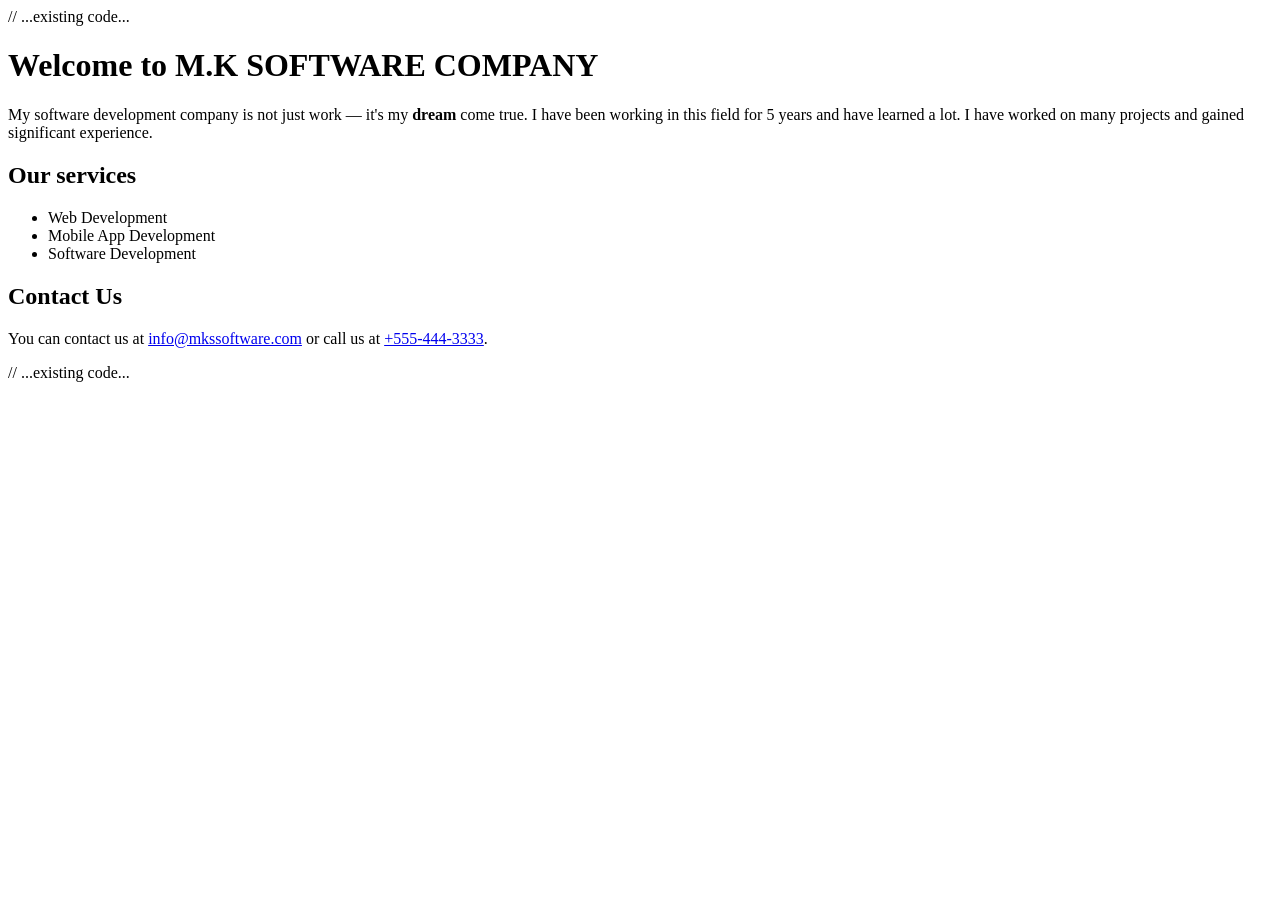
==== index.html @ 149a73dd "Add files via upload" ====
// ...existing code...
<!DOCTYPE html>
<html lang="en">
<head>
  <meta charset="UTF-8">
  <meta name="viewport" content="width=device-width, initial-scale=1.0">
  <title>M.K SOFTWARE COMPANY</title>
</head>
<body>
  <h1>Welcome to M.K SOFTWARE COMPANY</h1>
  <p>My software development company is not just work — it's my <b>dream</b> come true. I have been working in this field for 5 years and have learned a lot. I have worked on many projects and gained significant experience.</p>
  <h2>Our services</h2>
  <ul>
    <li>Web Development</li>
    <li>Mobile App Development</li>
    <li>Software Development</li>
  </ul>
  <h2>Contact Us</h2>
  <p>You can contact us at <a href="mailto:info@mkssoftware.com">info@mkssoftware.com</a> or call us at <a href="tel:+5554443333">+555-444-3333</a>.</p>
</body>
</html>
// ...existing code...
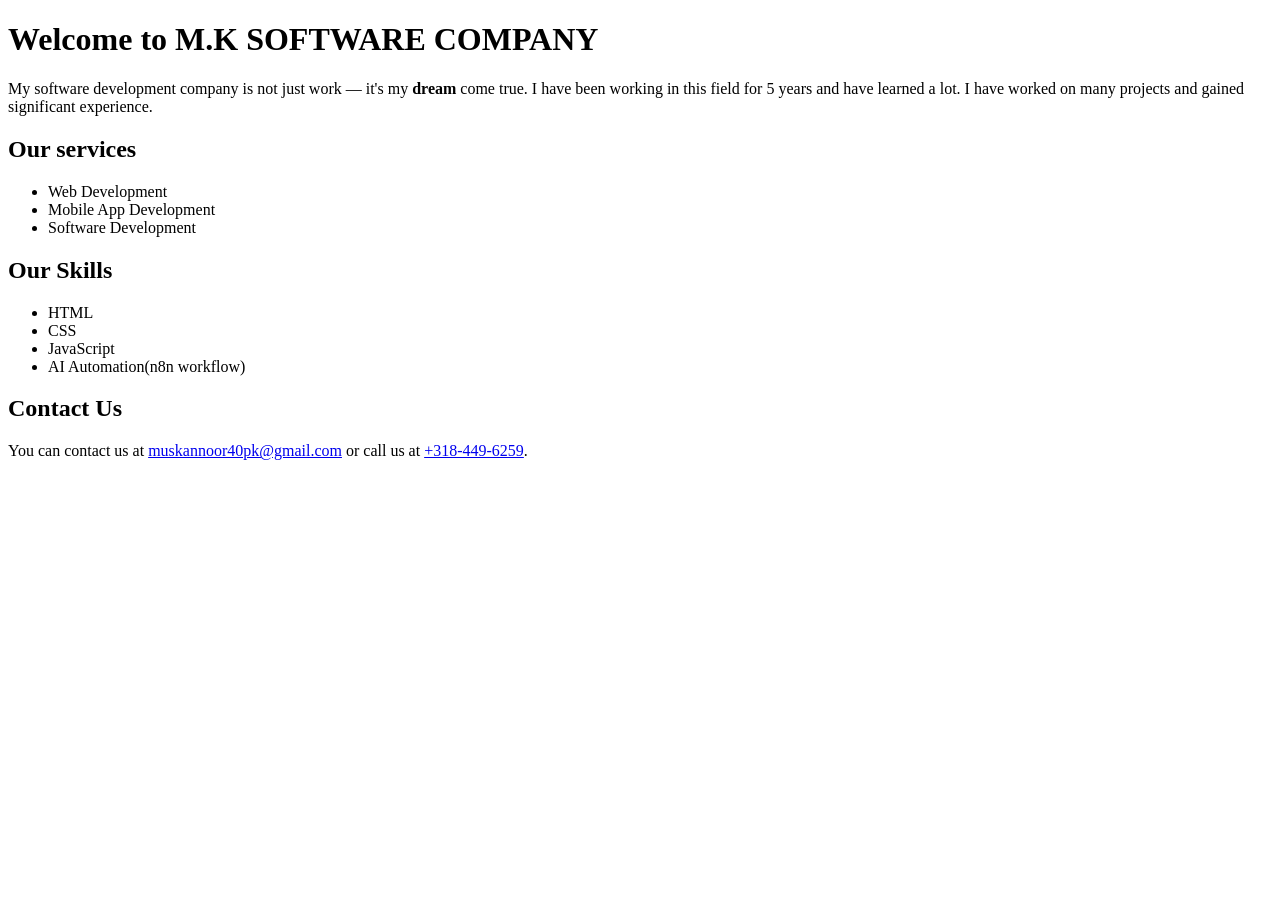
==== commit b335e514: "Update index.html with skills and contact details Added a new section for skills and updated contact" ====
--- a/index.html
+++ b/index.html
@@ -1,4 +1,3 @@
-// ...existing code...
 <!DOCTYPE html>
 <html lang="en">
 <head>
@@ -15,8 +14,14 @@
     <li>Mobile App Development</li>
     <li>Software Development</li>
   </ul>
+  <h2>Our Skills</h2>
+  <ul>
+    <li>HTML</li>
+    <li>CSS</li>
+    <li>JavaScript</li>
+    <li>AI Automation(n8n workflow)</li>
+  </ul>
   <h2>Contact Us</h2>
-  <p>You can contact us at <a href="mailto:info@mkssoftware.com">info@mkssoftware.com</a> or call us at <a href="tel:+5554443333">+555-444-3333</a>.</p>
+  <p>You can contact us at <a href="mailto:muskannoor40pk@gmail.com">muskannoor40pk@gmail.com</a> or call us at <a href="tel:+3184496259">+318-449-6259</a>.</p>
 </body>
 </html>
-// ...existing code...
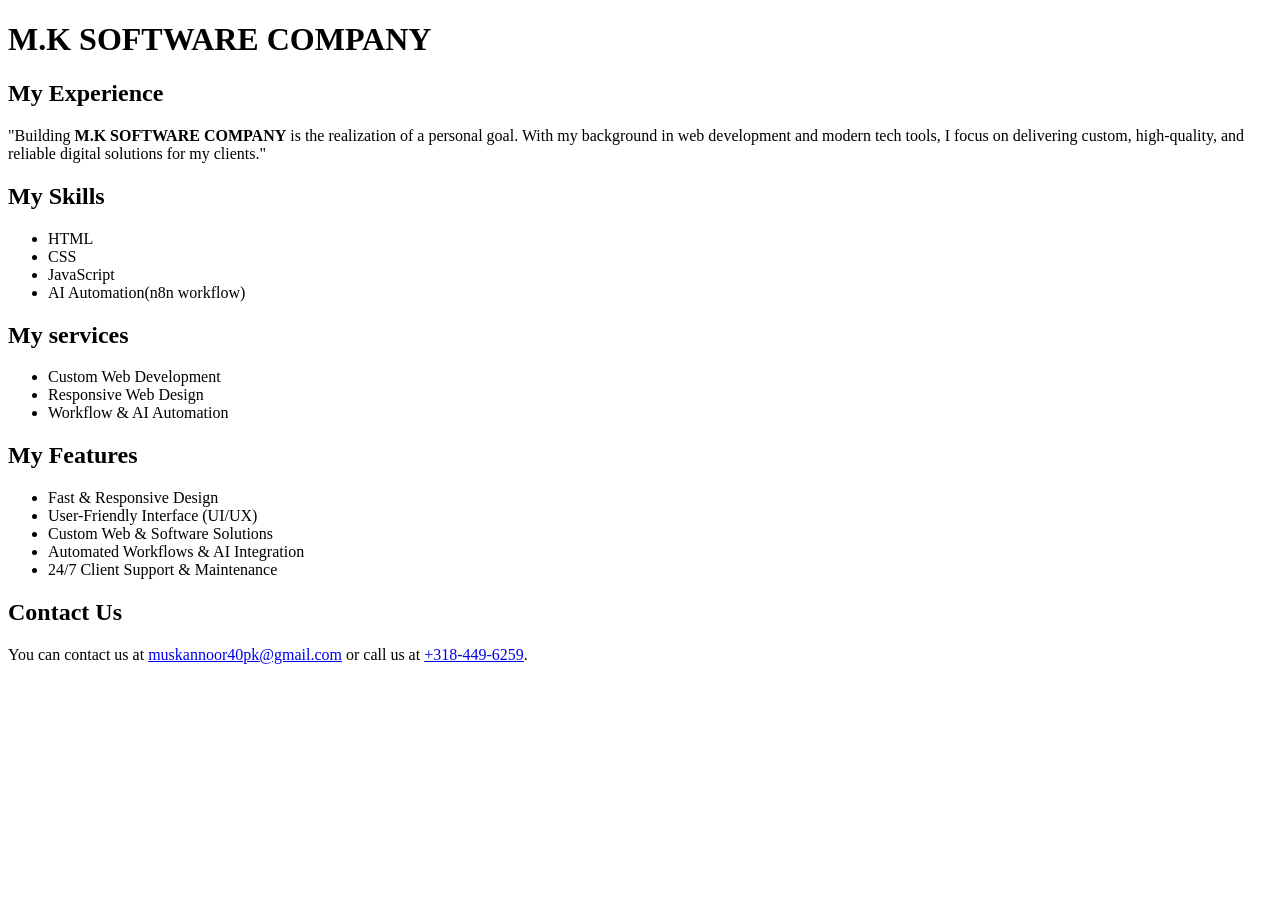
==== commit f9c18232: "Revise index.html with updated company details Updated the content and structure of the index.html f" ====
--- a/index.html
+++ b/index.html
@@ -4,23 +4,33 @@
   <meta charset="UTF-8">
   <meta name="viewport" content="width=device-width, initial-scale=1.0">
   <title>M.K SOFTWARE COMPANY</title>
+  <link rel="stylesheet" href="styles.css"/>
 </head>
 <body>
-  <h1>Welcome to M.K SOFTWARE COMPANY</h1>
-  <p>My software development company is not just work — it's my <b>dream</b> come true. I have been working in this field for 5 years and have learned a lot. I have worked on many projects and gained significant experience.</p>
-  <h2>Our services</h2>
-  <ul>
-    <li>Web Development</li>
-    <li>Mobile App Development</li>
-    <li>Software Development</li>
-  </ul>
-  <h2>Our Skills</h2>
+  <h1>M.K SOFTWARE COMPANY</h1>
+  <h2>My Experience</h2>
+  <p>"Building <b>M.K SOFTWARE COMPANY</b> is the realization of a personal goal. With my background in web development and modern tech tools, I focus on delivering custom, high-quality, and reliable digital solutions for my clients."</p>
+  <h2>My Skills</h2>
   <ul>
     <li>HTML</li>
     <li>CSS</li>
     <li>JavaScript</li>
     <li>AI Automation(n8n workflow)</li>
   </ul>
+  <h2>My services</h2>
+  <ul>
+    <li>Custom Web Development</li>
+    <li>Responsive Web Design</li>
+    <li>Workflow & AI Automation</li>
+  </ul>
+  <h2>My Features</h2>
+  <ul>
+    <li>Fast & Responsive Design</li>
+  <li>User-Friendly Interface (UI/UX)</li>
+  <li>Custom Web & Software Solutions</li>
+  <li>Automated Workflows & AI Integration</li>
+  <li>24/7 Client Support & Maintenance</li>
+  </ul>
   <h2>Contact Us</h2>
   <p>You can contact us at <a href="mailto:muskannoor40pk@gmail.com">muskannoor40pk@gmail.com</a> or call us at <a href="tel:+3184496259">+318-449-6259</a>.</p>
 </body>
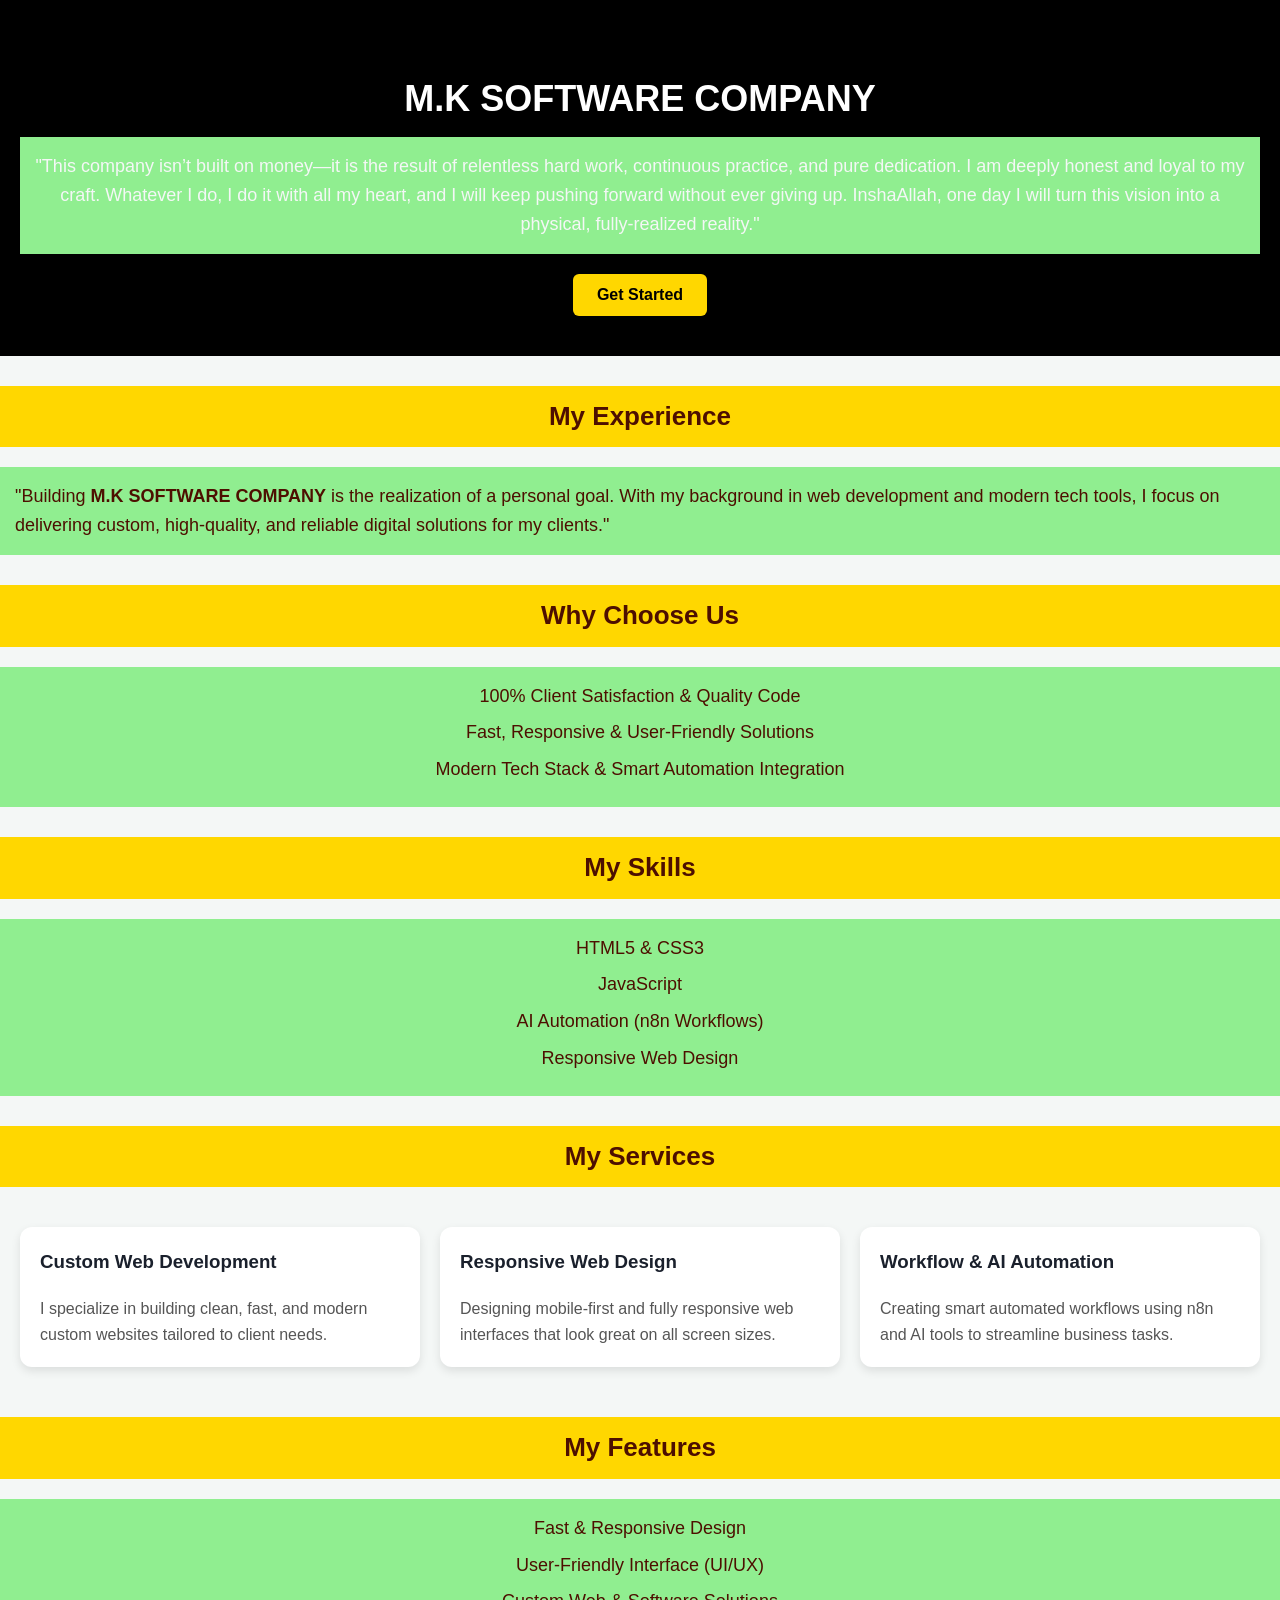
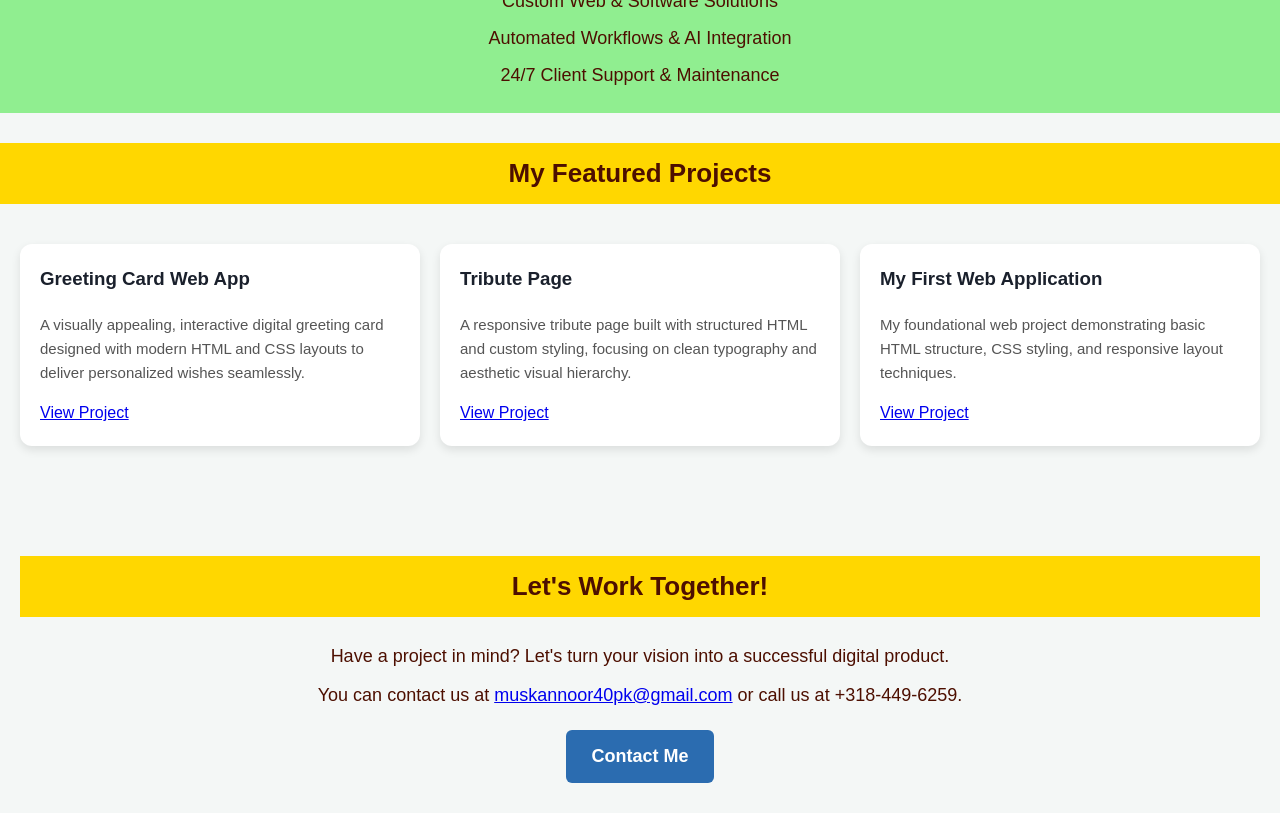
==== commit 3bc84e61: "Enhance index.html with new sections and content Added a hero section, about section, skills section" ====
--- a/index.html
+++ b/index.html
@@ -1,37 +1,115 @@
 <!DOCTYPE html>
 <html lang="en">
 <head>
-  <meta charset="UTF-8">
-  <meta name="viewport" content="width=device-width, initial-scale=1.0">
+  <meta charset="UTF-8" />
+  <meta name="viewport" content="width=device-width, initial-scale=1.0" />
   <title>M.K SOFTWARE COMPANY</title>
-  <link rel="stylesheet" href="styles.css"/>
+  <link rel="stylesheet" href="styles.css" />
 </head>
 <body>
-  <h1>M.K SOFTWARE COMPANY</h1>
-  <h2>My Experience</h2>
-  <p>"Building <b>M.K SOFTWARE COMPANY</b> is the realization of a personal goal. With my background in web development and modern tech tools, I focus on delivering custom, high-quality, and reliable digital solutions for my clients."</p>
-  <h2>My Skills</h2>
-  <ul>
-    <li>HTML</li>
-    <li>CSS</li>
-    <li>JavaScript</li>
-    <li>AI Automation(n8n workflow)</li>
-  </ul>
-  <h2>My services</h2>
-  <ul>
-    <li>Custom Web Development</li>
-    <li>Responsive Web Design</li>
-    <li>Workflow & AI Automation</li>
-  </ul>
-  <h2>My Features</h2>
-  <ul>
-    <li>Fast & Responsive Design</li>
-  <li>User-Friendly Interface (UI/UX)</li>
-  <li>Custom Web & Software Solutions</li>
-  <li>Automated Workflows & AI Integration</li>
-  <li>24/7 Client Support & Maintenance</li>
-  </ul>
-  <h2>Contact Us</h2>
-  <p>You can contact us at <a href="mailto:muskannoor40pk@gmail.com">muskannoor40pk@gmail.com</a> or call us at <a href="tel:+3184496259">+318-449-6259</a>.</p>
+
+  <!-- HERO SECTION -->
+  <section class="hero">
+    <h1>M.K SOFTWARE COMPANY</h1>
+    <p class="tagline">"This company isn’t built on money—it is the result of relentless hard work, continuous practice, and pure dedication. I am deeply honest and loyal to my craft. Whatever I do, I do it with all my heart, and I will keep pushing forward without ever giving up. InshaAllah, one day I will turn this vision into a physical, fully-realized reality."</p>
+    <button class="btn-primary">Get Started</button>
+  </section>
+
+  <!-- ABOUT / EXPERIENCE SECTION -->
+  <section class="about">
+    <h2>My Experience</h2>
+    <p>
+      "Building <b>M.K SOFTWARE COMPANY</b> is the realization of a personal goal. With my background in web development and modern tech tools, I focus on delivering custom, high-quality, and reliable digital solutions for my clients."
+    </p>
+    <h2>Why Choose Us</h2>
+    <ul>
+      <li>100% Client Satisfaction & Quality Code</li>
+      <li>Fast, Responsive & User-Friendly Solutions</li>
+      <li>Modern Tech Stack & Smart Automation Integration</li>
+    </ul>
+  </section>
+
+  <!-- SKILLS SECTION -->
+  <section class="skills">
+    <h2>My Skills</h2>
+    <ul>
+      <li>HTML5 & CSS3</li>
+      <li>JavaScript</li>
+      <li>AI Automation (n8n Workflows)</li>
+      <li>Responsive Web Design</li>
+    </ul>
+  </section>
+
+  <!-- SERVICES SECTION (3 CARDS) -->
+  <section id="services">
+    <h2>My Services</h2>
+    <div class="services-container">
+      
+      <div class="card">
+        <h3>Custom Web Development</h3>
+        <p>I specialize in building clean, fast, and modern custom websites tailored to client needs.</p>
+      </div>
+
+      <div class="card">
+        <h3>Responsive Web Design</h3>
+        <p>Designing mobile-first and fully responsive web interfaces that look great on all screen sizes.</p>
+      </div>
+
+      <div class="card">
+        <h3>Workflow & AI Automation</h3>
+        <p>Creating smart automated workflows using n8n and AI tools to streamline business tasks.</p>
+      </div>
+
+    </div>
+  </section>
+
+  <!-- FEATURES SECTION -->
+  <section class="features">
+    <h2>My Features</h2>
+    <ul>
+      <li>Fast & Responsive Design</li>
+      <li>User-Friendly Interface (UI/UX)</li>
+      <li>Custom Web & Software Solutions</li>
+      <li>Automated Workflows & AI Integration</li>
+      <li>24/7 Client Support & Maintenance</li>
+    </ul>
+  </section>
+
+  <!-- PROJECTS / WORK SECTION (3 CARDS) -->
+  <section class="projects"> 
+  <h2>My Featured Projects</h2> 
+  <div class="projects-container"> 
+
+    <!-- Project 1: Greeting Card -->
+    <div class="project-card"> 
+      <h3>Greeting Card Web App</h3> 
+      <p>A visually appealing, interactive digital greeting card designed with modern HTML and CSS layouts to deliver personalized wishes seamlessly.</p> 
+      <a href="https://muskannoor40pk-art.github.io/Greeting-Card/" target="_blank" class="btn">View Project</a> 
+    </div> 
+
+    <!-- Project 2: Tribute Page -->
+    <div class="project-card"> 
+      <h3>Tribute Page</h3> 
+      <p>A responsive tribute page built with structured HTML and custom styling, focusing on clean typography and aesthetic visual hierarchy.</p> 
+      <a href="https://muskannoor40pk-art.github.io/Tribute-Page/" target="_blank" class="btn">View Project</a> 
+    </div> 
+
+    <!-- Project 3: First Web Project -->
+    <div class="project-card"> 
+      <h3>My First Web Application</h3> 
+      <p>My foundational web project demonstrating basic HTML structure, CSS styling, and responsive layout techniques.</p> 
+      <a href="https://muskannoor40pk-art.github.io/My-first-websites/" target="_blank" class="btn">View Project</a> 
+    </div> 
+
+  </div>
+</section>
+  <!-- CONTACT CTA SECTION -->
+  <section class="contact-cta">
+    <h2>Let's Work Together!</h2>
+    <p>Have a project in mind? Let's turn your vision into a successful digital product.</p>
+    <p>You can contact us at <a href="mailto:muskannoor40pk@gmail.com">muskannoor40pk@gmail.com</a> or call us at +318-449-6259.</p>
+    <a href="mailto:muskannoor40pk@gmail.com" class="btn-cta">Contact Me</a>
+  </section>
+
 </body>
 </html>
--- a/styles.css
+++ b/styles.css
@@ -0,0 +1,209 @@
+/* GLOBAL STYLES */
+body {
+  font-family: 'Segoe UI', Tahoma, Geneva, Verdana, sans-serif;
+  background-color: #f4f7f6;
+  color: #4d0f00;
+  margin: 0;
+  padding: 0;
+  line-height: 1.6;
+}
+
+/* HERO SECTION */
+.hero {
+  background-color: #000000;
+  color: #ffffff;
+  text-align: center;
+  padding: 40px 20px;
+}
+
+.hero h1 {
+  font-size: 36px;
+  margin-bottom: 10px;
+}
+
+.hero .tagline {
+  font-size: 18px;
+  color: #f4f7f6;;
+  margin-bottom: 20px;
+}
+
+.btn-primary {
+  background-color: gold;
+  color: #000000;
+  padding: 12px 24px;
+  border: none;
+  font-weight: bold;
+  font-size: 16px;
+  border-radius: 6px;
+  cursor: pointer;
+  transition: transform 0.3s ease, background-color 0.3s ease;
+}
+
+.btn-primary:hover {
+  background-color: #e6c200;
+  transform: translateY(-2px);
+}
+
+/* SECTION HEADINGS */
+h2 {
+  background-color: gold;
+  color: #4d0f00;
+  text-align: center;
+  font-size: 26px;
+  padding: 10px;
+  margin-top: 30px;
+  margin-bottom: 20px;
+}
+
+/* LISTS (Remove Bullets & Align Center) */
+ul {
+  background-color: lightgreen;
+  padding: 15px;
+  font-size: 18px;
+  margin: 0px;
+  list-style-type: none; /* Dots remove kar diye */
+}
+
+li {
+  text-align: center;
+  margin-bottom: 8px;
+}
+
+p {
+  background-color: lightgreen;
+  padding: 15px;
+  font-size: 18px;
+  margin: 0;
+}
+
+/* SERVICES SECTION (FLEXBOX CARDS) */
+.services-container {
+  display: flex;
+  gap: 20px;
+  flex-wrap: wrap;
+  padding: 20px;
+}
+
+.card {
+  background-color: #ffffff;
+  padding: 20px;
+  border-radius: 12px;
+  box-shadow: 0 4px 10px rgba(0, 0, 0, 0.1);
+  flex: 1;
+  min-width: 250px;
+  transition: transform 0.3s ease, box-shadow 0.3s ease;
+}
+
+.card h3 {
+  color: #1a202c;
+  margin-top: 0;
+}
+
+.card p {
+  background-color: transparent;
+  padding: 0;
+  font-size: 16px;
+  color: #555;
+}
+
+.card:hover {
+  transform: translateY(-5px);
+  box-shadow: 0 8px 18px rgba(0, 0, 0, 0.15);
+}
+
+/* PROJECTS SECTION (FLEXBOX CARDS) */
+.projects-container {
+  display: flex;
+  gap: 20px;
+  flex-wrap: wrap;
+  padding: 20px;
+}
+
+.project-card {
+  background-color: #ffffff;
+  padding: 20px;
+  border-radius: 12px;
+  box-shadow: 0 4px 10px rgba(0, 0, 0, 0.1);
+  flex: 1;
+  min-width: 250px;
+  transition: transform 0.3s ease, box-shadow 0.3s ease;
+}
+
+.project-card h3 {
+  color: #1a202c;
+  margin-top: 0;
+}
+
+.project-card p {
+  background-color: transparent;
+  padding: 0;
+  font-size: 15px;
+  color: #555;
+  margin-bottom: 15px;
+}
+
+.project-card:hover {
+  transform: translateY(-5px);
+  box-shadow: 0 8px 18px rgba(0, 0, 0, 0.15);
+}
+
+.btn-project {
+  display: inline-block;
+  margin-top: 15px; /* Text se thoda fasla banayega */
+  margin-bottom: 10px;
+  background-color: #2b6cb0;
+  color: #ffffff;
+  padding: 8px 16px;
+  text-decoration: none;
+  border-radius: 5px;
+  font-size: 14px;
+}
+
+.btn-project:hover {
+  background-color: #1a4971;
+}
+
+/* CONTACT CTA SECTION */
+.contact-cta {
+  text-align: center;
+  padding: 30px 20px;
+  margin-top: 30px;
+}
+
+.contact-cta p {
+  background-color: transparent;
+  padding: 5px;
+}
+
+.btn-cta {
+  display: inline-block;
+  background-color: #2b6cb0;
+  color: #ffffff;
+  padding: 12px 25px;
+  text-decoration: none;
+  font-size: 18px;
+  font-weight: bold;
+  border-radius: 6px;
+  margin-top: 15px;
+  transition: background-color 0.3s ease;
+}
+
+.btn-cta:hover {
+  background-color: #1a4971;
+}
+
+/* RESPONSIVE DESIGN FOR MOBILE (@media) */
+@media (max-width: 768px) {
+  .services-container,
+  .projects-container {
+    display: flex;
+    gap: 20px;
+    flex-wrap: wrap;
+    justify-content: center;
+    flex-direction: column;
+  }
+  
+  .hero h1 {
+    font-size: 28px;
+  }
+}
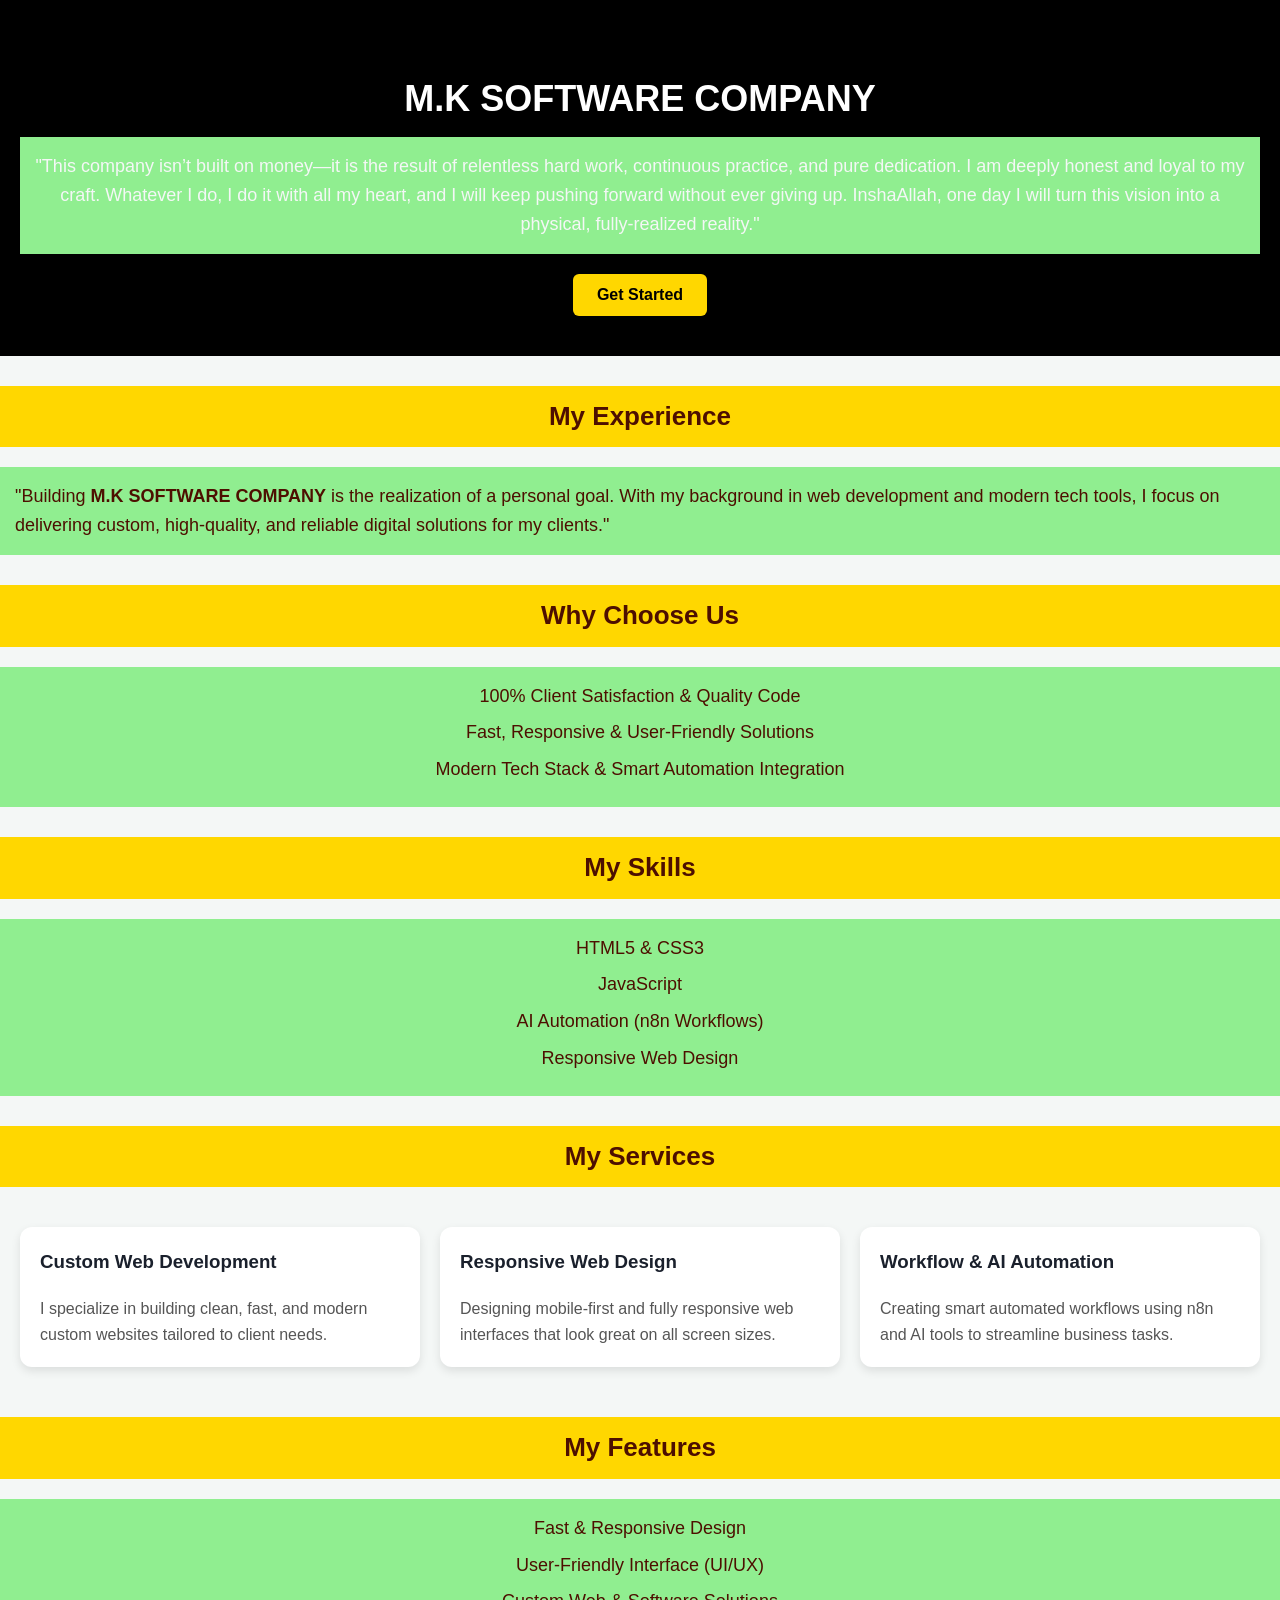
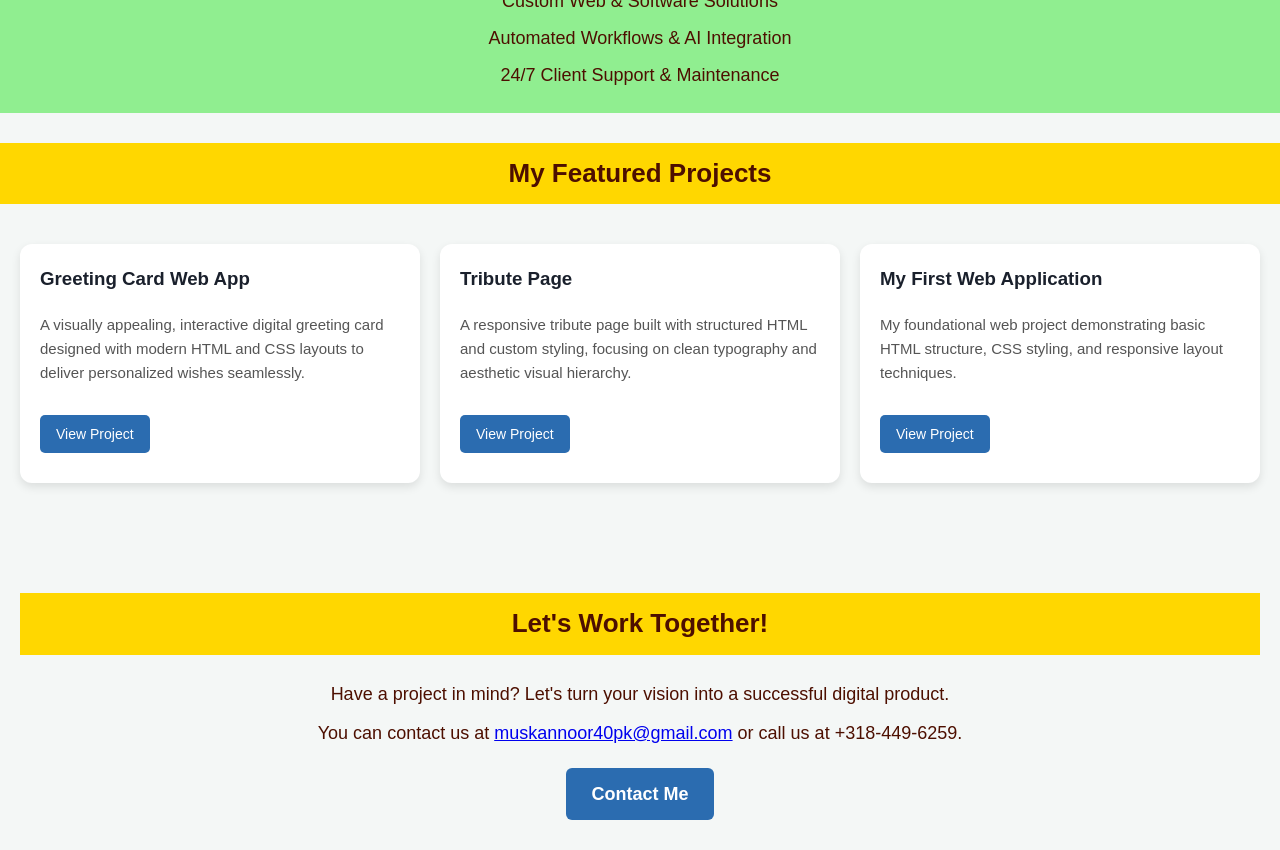
==== commit d46dca73: "Fix HTML formatting and structure" ====
--- a/index.html
+++ b/index.html
@@ -84,21 +84,21 @@
     <div class="project-card"> 
       <h3>Greeting Card Web App</h3> 
       <p>A visually appealing, interactive digital greeting card designed with modern HTML and CSS layouts to deliver personalized wishes seamlessly.</p> 
-      <a href="https://muskannoor40pk-art.github.io/Greeting-Card/" target="_blank" class="btn">View Project</a> 
+      <a href="https://muskannoor40pk-art.github.io/Greeting-Card/" target="_blank" class="btn-project">View Project</a> 
     </div> 
 
     <!-- Project 2: Tribute Page -->
     <div class="project-card"> 
       <h3>Tribute Page</h3> 
       <p>A responsive tribute page built with structured HTML and custom styling, focusing on clean typography and aesthetic visual hierarchy.</p> 
-      <a href="https://muskannoor40pk-art.github.io/Tribute-Page/" target="_blank" class="btn">View Project</a> 
+      <a href="https://muskannoor40pk-art.github.io/Tribute-Page/" target="_blank" class="btn-project">View Project</a> 
     </div> 
 
     <!-- Project 3: First Web Project -->
     <div class="project-card"> 
       <h3>My First Web Application</h3> 
       <p>My foundational web project demonstrating basic HTML structure, CSS styling, and responsive layout techniques.</p> 
-      <a href="https://muskannoor40pk-art.github.io/My-first-websites/" target="_blank" class="btn">View Project</a> 
+      <a href="https://muskannoor40pk-art.github.io/My-first-websites/" target="_blank" class="btn-project">View Project</a> 
     </div> 
 
   </div>
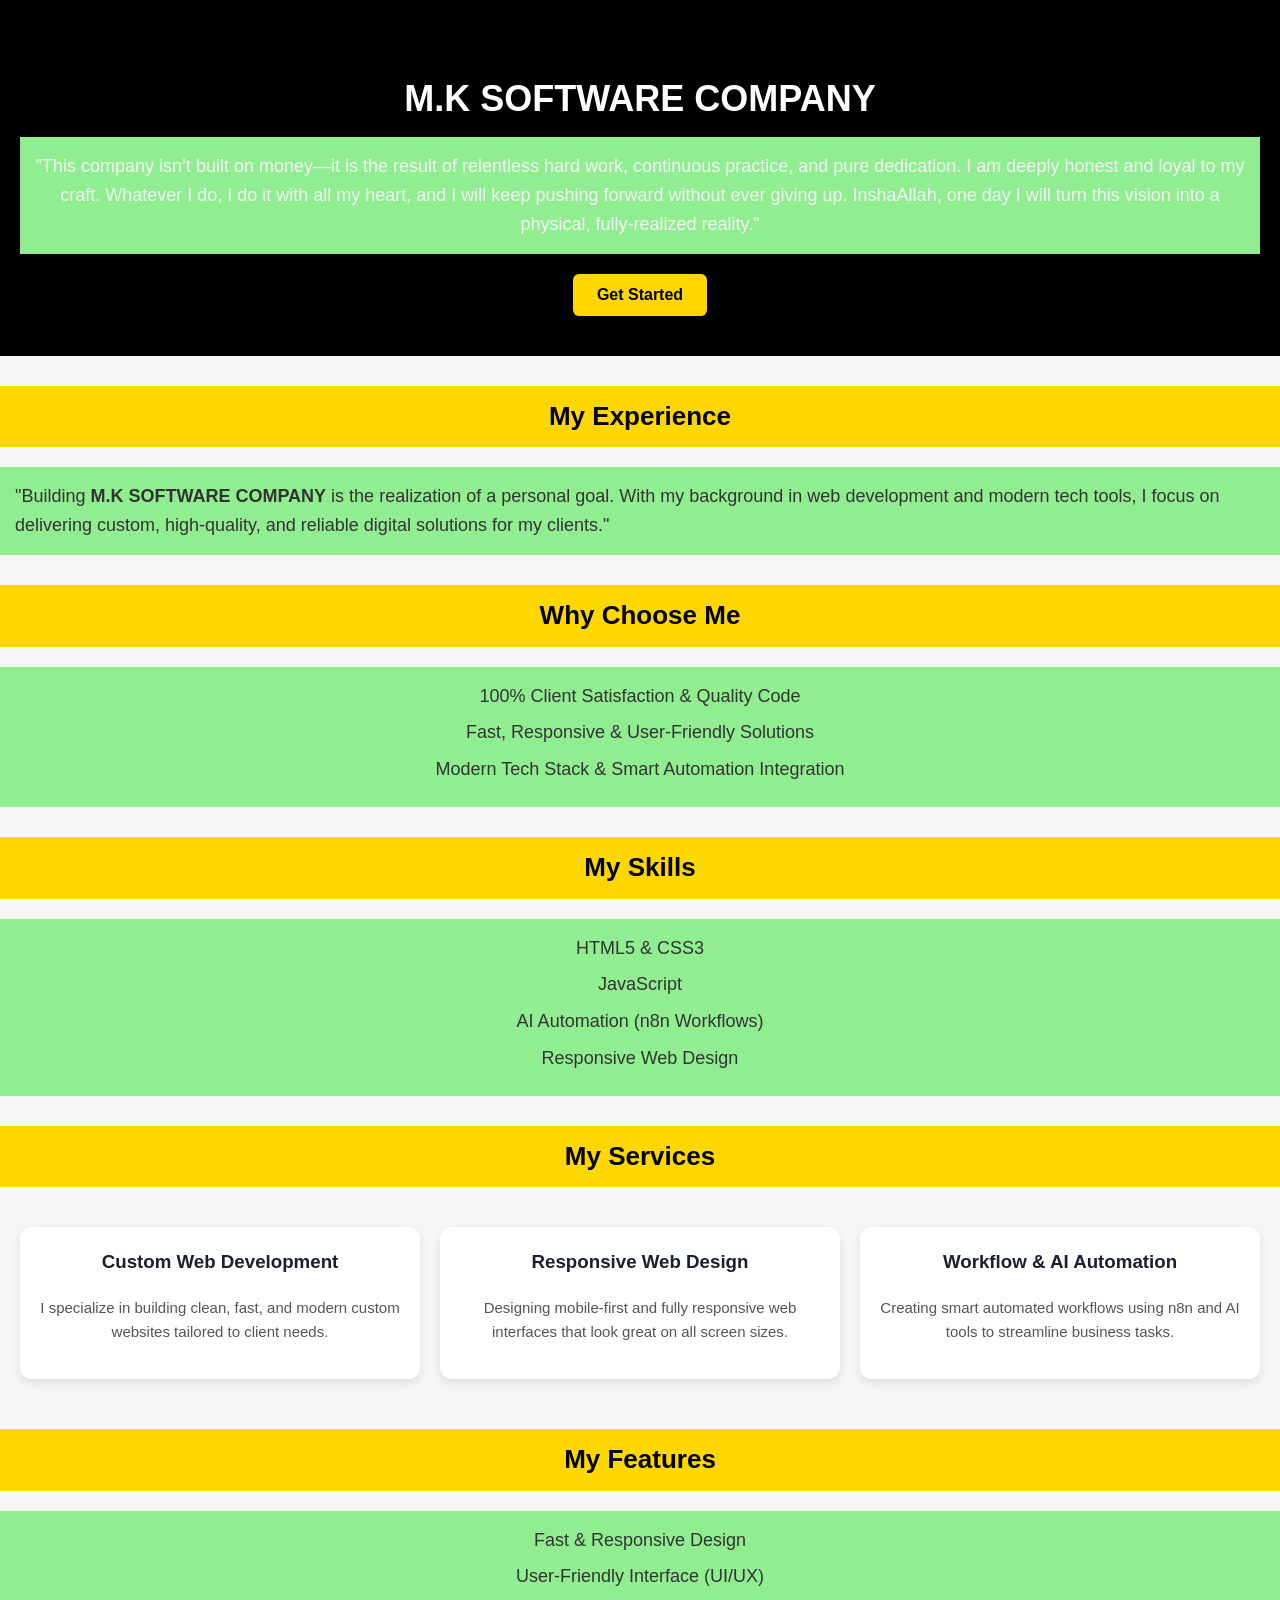
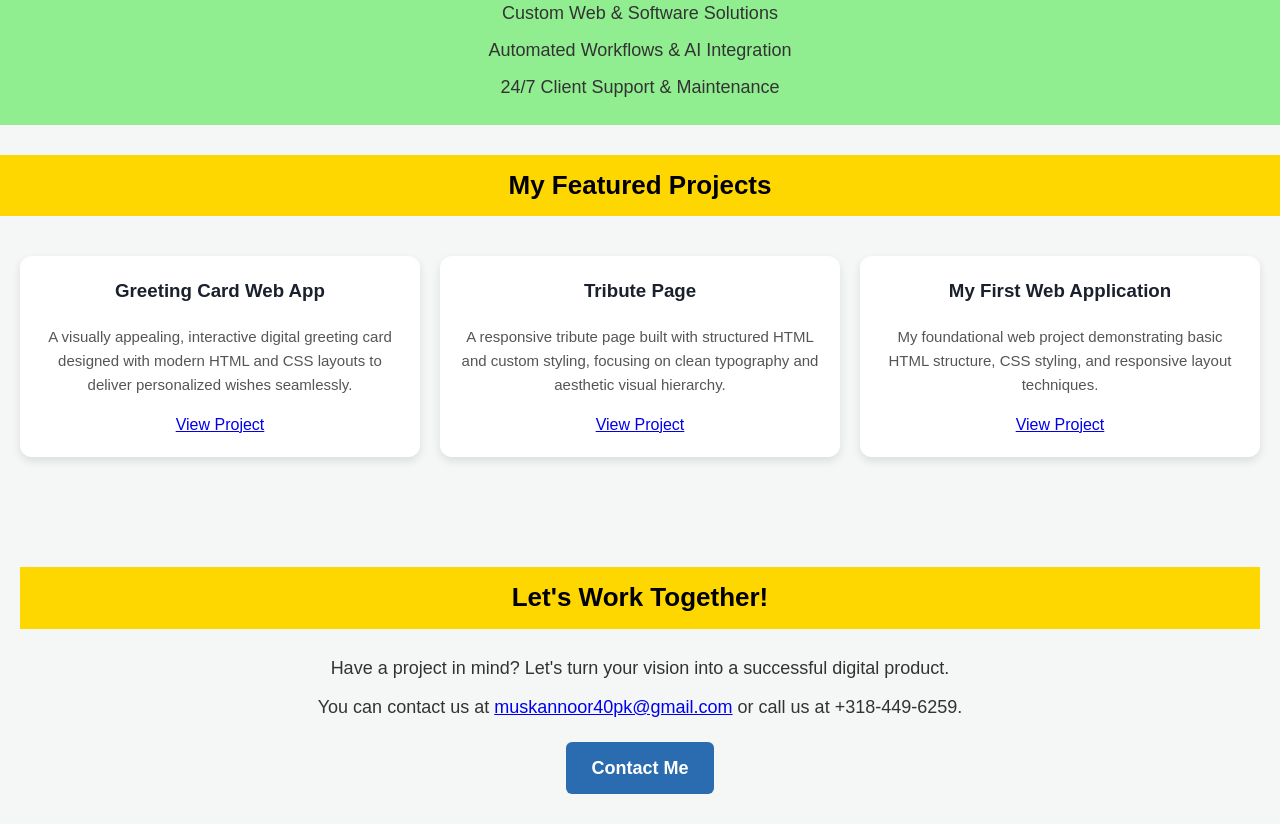
==== commit 652bdfb2: "Revise HTML structure and content for website Updated the HTML structure and content for the M.K Sof" ====
--- a/index.html
+++ b/index.html
@@ -21,7 +21,7 @@
     <p>
       "Building <b>M.K SOFTWARE COMPANY</b> is the realization of a personal goal. With my background in web development and modern tech tools, I focus on delivering custom, high-quality, and reliable digital solutions for my clients."
     </p>
-    <h2>Why Choose Us</h2>
+    <h2>Why Choose Me</h2>
     <ul>
       <li>100% Client Satisfaction & Quality Code</li>
       <li>Fast, Responsive & User-Friendly Solutions</li>
--- a/styles.css
+++ b/styles.css
@@ -2,7 +2,7 @@
 body {
   font-family: 'Segoe UI', Tahoma, Geneva, Verdana, sans-serif;
   background-color: #f4f7f6;
-  color: #4d0f00;
+  color: #333;
   margin: 0;
   padding: 0;
   line-height: 1.6;
@@ -23,7 +23,7 @@
 
 .hero .tagline {
   font-size: 18px;
-  color: #f4f7f6;;
+  color: #f4f7f6;
   margin-bottom: 20px;
 }
 
@@ -47,7 +47,7 @@
 /* SECTION HEADINGS */
 h2 {
   background-color: gold;
-  color: #4d0f00;
+  color: #000000;
   text-align: center;
   font-size: 26px;
   padding: 10px;
@@ -55,7 +55,7 @@
   margin-bottom: 20px;
 }
 
-/* LISTS (Remove Bullets & Align Center) */
+/* LISTS & PARAGRAPHS */
 ul {
   background-color: lightgreen;
   padding: 15px;
@@ -76,65 +76,35 @@
   margin: 0;
 }
 
-/* SERVICES SECTION (FLEXBOX CARDS) */
-.services-container {
+/* SERVICES & PROJECTS CONTAINERS */
+.services-container,
+.projects-container {
   display: flex;
   gap: 20px;
   flex-wrap: wrap;
+  justify-content: center;
   padding: 20px;
 }
 
-.card {
+/* CARDS STYLING (SERVICES & PROJECTS) */
+.card, .project-card {
   background-color: #ffffff;
   padding: 20px;
   border-radius: 12px;
   box-shadow: 0 4px 10px rgba(0, 0, 0, 0.1);
   flex: 1;
   min-width: 250px;
-  transition: transform 0.3s ease, box-shadow 0.3s ease;
+  text-align: center;
+  /* Smooth animation transition */
+  transition: transform 0.3s ease, box-shadow 0.3s ease, background-color 0.3s ease;
 }
 
-.card h3 {
+.card h3, .project-card h3 {
   color: #1a202c;
   margin-top: 0;
 }
 
-.card p {
-  background-color: transparent;
-  padding: 0;
-  font-size: 16px;
-  color: #555;
-}
-
-.card:hover {
-  transform: translateY(-5px);
-  box-shadow: 0 8px 18px rgba(0, 0, 0, 0.15);
-}
-
-/* PROJECTS SECTION (FLEXBOX CARDS) */
-.projects-container {
-  display: flex;
-  gap: 20px;
-  flex-wrap: wrap;
-  padding: 20px;
-}
-
-.project-card {
-  background-color: #ffffff;
-  padding: 20px;
-  border-radius: 12px;
-  box-shadow: 0 4px 10px rgba(0, 0, 0, 0.1);
-  flex: 1;
-  min-width: 250px;
-  transition: transform 0.3s ease, box-shadow 0.3s ease;
-}
-
-.project-card h3 {
-  color: #1a202c;
-  margin-top: 0;
-}
-
-.project-card p {
+.card p, .project-card p {
   background-color: transparent;
   padding: 0;
   font-size: 15px;
@@ -142,24 +112,28 @@
   margin-bottom: 15px;
 }
 
-.project-card:hover {
-  transform: translateY(-5px);
-  box-shadow: 0 8px 18px rgba(0, 0, 0, 0.15);
+/* JAB CURSOR CARD PAR JAYE (HOVER EFFECT & MOVE) */
+.card:hover, .project-card:hover {
+  background-color: #e6f7ff; /* Color change ho kar light blue tint banega */
+  transform: translateY(-8px); /* Card 8px oopar uthega */
+  box-shadow: 0 12px 24px rgba(0, 0, 0, 0.15); /* Soft dynamic shadow */
 }
 
-.btn-project {
+/* BUTTONS STYLING */
+.btn {
   display: inline-block;
-  margin-top: 15px; /* Text se thoda fasla banayega */
-  margin-bottom: 10px;
   background-color: #2b6cb0;
   color: #ffffff;
   padding: 8px 16px;
   text-decoration: none;
   border-radius: 5px;
   font-size: 14px;
+  margin-top: 10px;
+  margin-bottom: 5px;
+  transition: background-color 0.3s ease;
 }
 
-.btn-project:hover {
+.btn:hover {
   background-color: #1a4971;
 }
 
@@ -196,10 +170,6 @@
 @media (max-width: 768px) {
   .services-container,
   .projects-container {
-    display: flex;
-    gap: 20px;
-    flex-wrap: wrap;
-    justify-content: center;
     flex-direction: column;
   }
   
